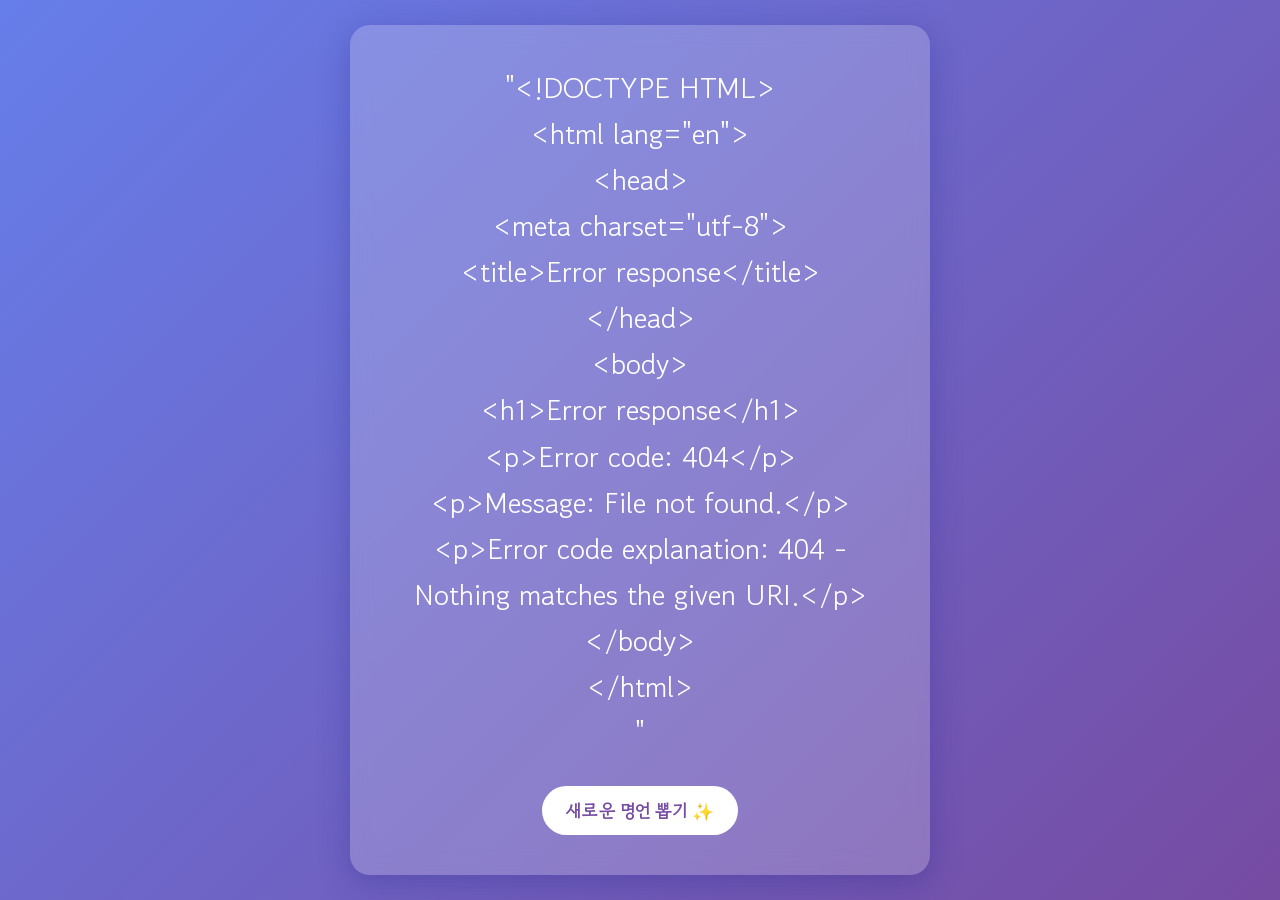
==== src/main/resources/static/index.html @ de22cd5b "feat: 메인 프론트엔드 화면(index.html) 추가" ====
<!DOCTYPE html>
<html lang="ko">
<head>
    <meta charset="UTF-8">
    <meta name="viewport" content="width=device-width, initial-scale=1.0">
    <title>오늘의 명언</title>
    <link rel="preconnect" href="https://fonts.googleapis.com">
    <link rel="preconnect" href="https://fonts.gstatic.com" crossorigin>
    <link href="https://fonts.googleapis.com/css2?family=Gowun+Dodum&display=swap" rel="stylesheet">

    <style>
        /* 배경 화면 꾸미기 */
        body {
            margin: 0;
            padding: 0;
            height: 100vh;
            display: flex;
            justify-content: center;
            align-items: center;
            font-family: 'Gowun Dodum', sans-serif;
            background: linear-gradient(135deg, #667eea 0%, #764ba2 100%);
            color: white;
        }
        /* 명언이 들어갈 반투명 유리 상자 (글래스모피즘) */
        .quote-box {
            background: rgba(255, 255, 255, 0.2);
            backdrop-filter: blur(10px);
            padding: 40px;
            border-radius: 20px;
            text-align: center;
            box-shadow: 0 8px 32px 0 rgba(31, 38, 135, 0.3);
            max-width: 80%;
            width: 500px;
        }
        /* 명언 글씨 크기 설정 */
        .quote-text {
            font-size: 1.8rem;
            line-height: 1.6;
            margin-bottom: 30px;
            min-height: 80px;
            word-break: keep-all;
        }
        /* 버튼 꾸미기 */
        .btn {
            background-color: white;
            color: #764ba2;
            border: none;
            padding: 12px 24px;
            font-size: 1.1rem;
            font-family: inherit;
            font-weight: bold;
            border-radius: 30px;
            cursor: pointer;
            transition: transform 0.2s, box-shadow 0.2s;
        }
        /* 버튼에 마우스 올렸을 때 효과 */
        .btn:hover {
            transform: translateY(-3px);
            box-shadow: 0 5px 15px rgba(0,0,0,0.2);
        }
    </style>
</head>
<body>

<div class="quote-box">
    <div class="quote-text" id="quoteText">오늘의 명언을 불러오는 중입니다...</div>
    <button class="btn" onclick="fetchQuote()">새로운 명언 뽑기 ✨</button>
</div>

<script>
    // 백엔드(주방)에서 명언을 가져오는 자바스크립트 로봇
    async function fetchQuote() {
        const quoteElement = document.getElementById('quoteText');
        quoteElement.innerText = "명언을 찾고 있어요... 🔍";

        try {
            // 사장님이 만든 API로 요청을 보냅니다!
            const response = await fetch('/api/quote');
            const text = await response.text();
            // 화면에 명언을 짠! 하고 보여줍니다.
            quoteElement.innerText = `"${text}"`;
        } catch (error) {
            quoteElement.innerText = "명언을 불러오는데 실패했습니다 😢";
            console.error("에러 발생:", error);
        }
    }

    // 인터넷 창이 처음 열릴 때 명언을 바로 한 번 뽑아줍니다.
    window.onload = fetchQuote;
</script>
</body>
</html>
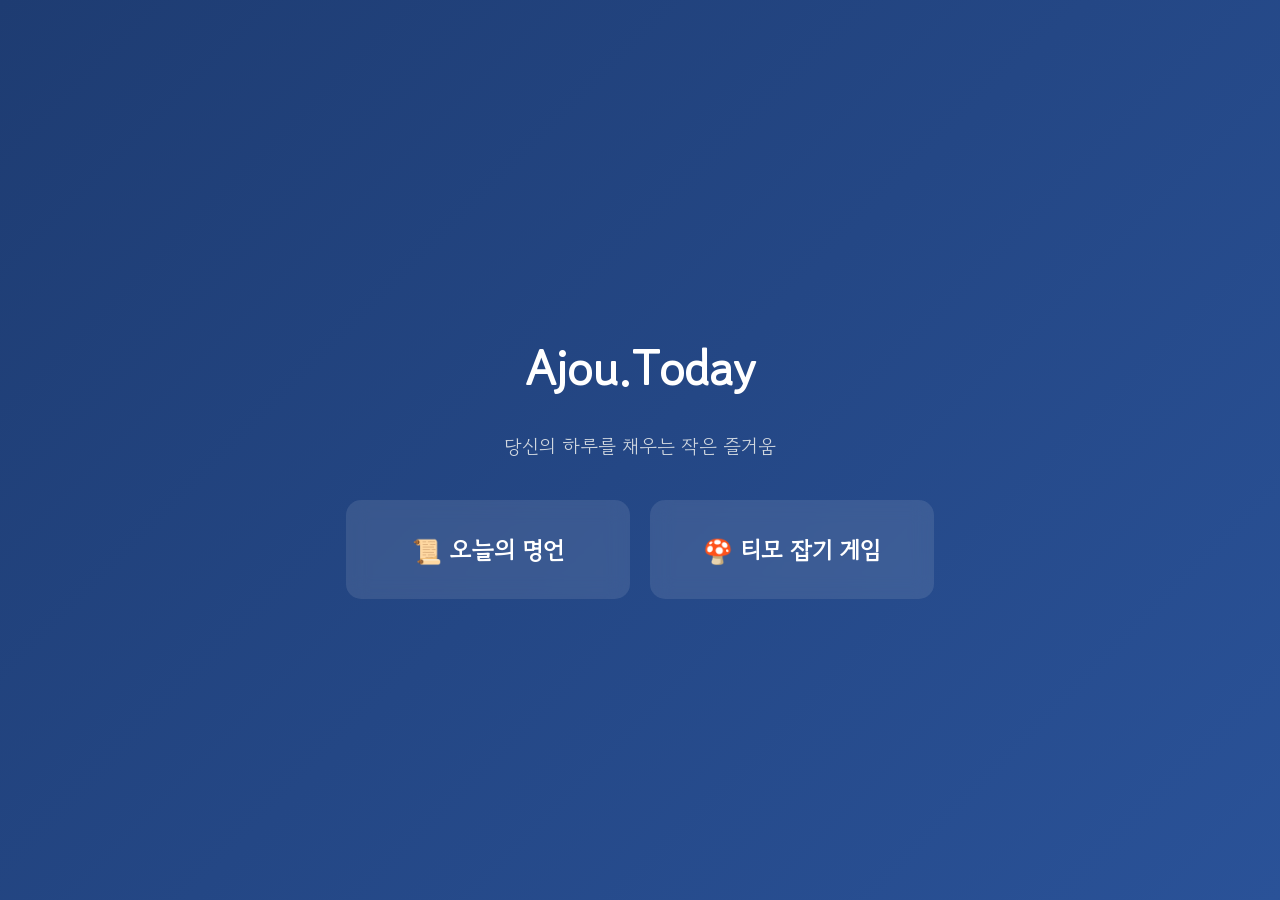
==== commit d0ebc607: "feat: 메인 포털 화면 및 티모 잡기 게임 추가" ====
--- a/src/main/resources/static/index.html
+++ b/src/main/resources/static/index.html
@@ -3,90 +3,38 @@
 <head>
     <meta charset="UTF-8">
     <meta name="viewport" content="width=device-width, initial-scale=1.0">
-    <title>오늘의 명언</title>
-    <link rel="preconnect" href="https://fonts.googleapis.com">
-    <link rel="preconnect" href="https://fonts.gstatic.com" crossorigin>
+    <title>Ajou Today 메인 포털</title>
     <link href="https://fonts.googleapis.com/css2?family=Gowun+Dodum&display=swap" rel="stylesheet">
-
     <style>
-        /* 배경 화면 꾸미기 */
         body {
-            margin: 0;
-            padding: 0;
-            height: 100vh;
-            display: flex;
-            justify-content: center;
-            align-items: center;
+            margin: 0; padding: 0; height: 100vh;
+            display: flex; flex-direction: column; justify-content: center; align-items: center;
             font-family: 'Gowun Dodum', sans-serif;
-            background: linear-gradient(135deg, #667eea 0%, #764ba2 100%);
-            color: white;
+            background: linear-gradient(135deg, #1e3c72 0%, #2a5298 100%);
+            color: white; text-align: center;
         }
-        /* 명언이 들어갈 반투명 유리 상자 (글래스모피즘) */
-        .quote-box {
-            background: rgba(255, 255, 255, 0.2);
-            backdrop-filter: blur(10px);
-            padding: 40px;
-            border-radius: 20px;
-            text-align: center;
-            box-shadow: 0 8px 32px 0 rgba(31, 38, 135, 0.3);
-            max-width: 80%;
-            width: 500px;
+        h1 { font-size: 3rem; margin-bottom: 10px; }
+        p { font-size: 1.2rem; margin-bottom: 40px; color: #d1d8e0; }
+        .menu-container { display: flex; gap: 20px; flex-wrap: wrap; justify-content: center;}
+        .menu-card {
+            background: rgba(255, 255, 255, 0.1); backdrop-filter: blur(10px);
+            padding: 30px 40px; border-radius: 15px; text-decoration: none; color: white;
+            font-size: 1.5rem; font-weight: bold; border: 2px solid transparent;
+            transition: all 0.3s ease; width: 200px;
         }
-        /* 명언 글씨 크기 설정 */
-        .quote-text {
-            font-size: 1.8rem;
-            line-height: 1.6;
-            margin-bottom: 30px;
-            min-height: 80px;
-            word-break: keep-all;
-        }
-        /* 버튼 꾸미기 */
-        .btn {
-            background-color: white;
-            color: #764ba2;
-            border: none;
-            padding: 12px 24px;
-            font-size: 1.1rem;
-            font-family: inherit;
-            font-weight: bold;
-            border-radius: 30px;
-            cursor: pointer;
-            transition: transform 0.2s, box-shadow 0.2s;
-        }
-        /* 버튼에 마우스 올렸을 때 효과 */
-        .btn:hover {
-            transform: translateY(-3px);
-            box-shadow: 0 5px 15px rgba(0,0,0,0.2);
+        .menu-card:hover {
+            background: rgba(255, 255, 255, 0.2); transform: translateY(-5px);
+            border: 2px solid #fff; box-shadow: 0 10px 20px rgba(0,0,0,0.3);
         }
     </style>
 </head>
 <body>
+<h1>Ajou.Today</h1>
+<p>당신의 하루를 채우는 작은 즐거움</p>
 
-<div class="quote-box">
-    <div class="quote-text" id="quoteText">오늘의 명언을 불러오는 중입니다...</div>
-    <button class="btn" onclick="fetchQuote()">새로운 명언 뽑기 ✨</button>
+<div class="menu-container">
+    <a href="/quote.html" class="menu-card">📜 오늘의 명언</a>
+    <a href="/game.html" class="menu-card">🍄 티모 잡기 게임</a>
 </div>
-
-<script>
-    // 백엔드(주방)에서 명언을 가져오는 자바스크립트 로봇
-    async function fetchQuote() {
-        const quoteElement = document.getElementById('quoteText');
-        quoteElement.innerText = "명언을 찾고 있어요... 🔍";
-
-        try {
-            // 사장님이 만든 API로 요청을 보냅니다!
-            const response = await fetch('/api/quote');
-            const text = await response.text();
-            // 화면에 명언을 짠! 하고 보여줍니다.
-            quoteElement.innerText = `"${text}"`;
-        } catch (error) {
-            quoteElement.innerText = "명언을 불러오는데 실패했습니다 😢";
-            console.error("에러 발생:", error);
-        }
-    }
-
-    // 인터넷 창이 처음 열릴 때 명언을 바로 한 번 뽑아줍니다.
-    window.onload = fetchQuote;
-</script>
 </body>
 </html>
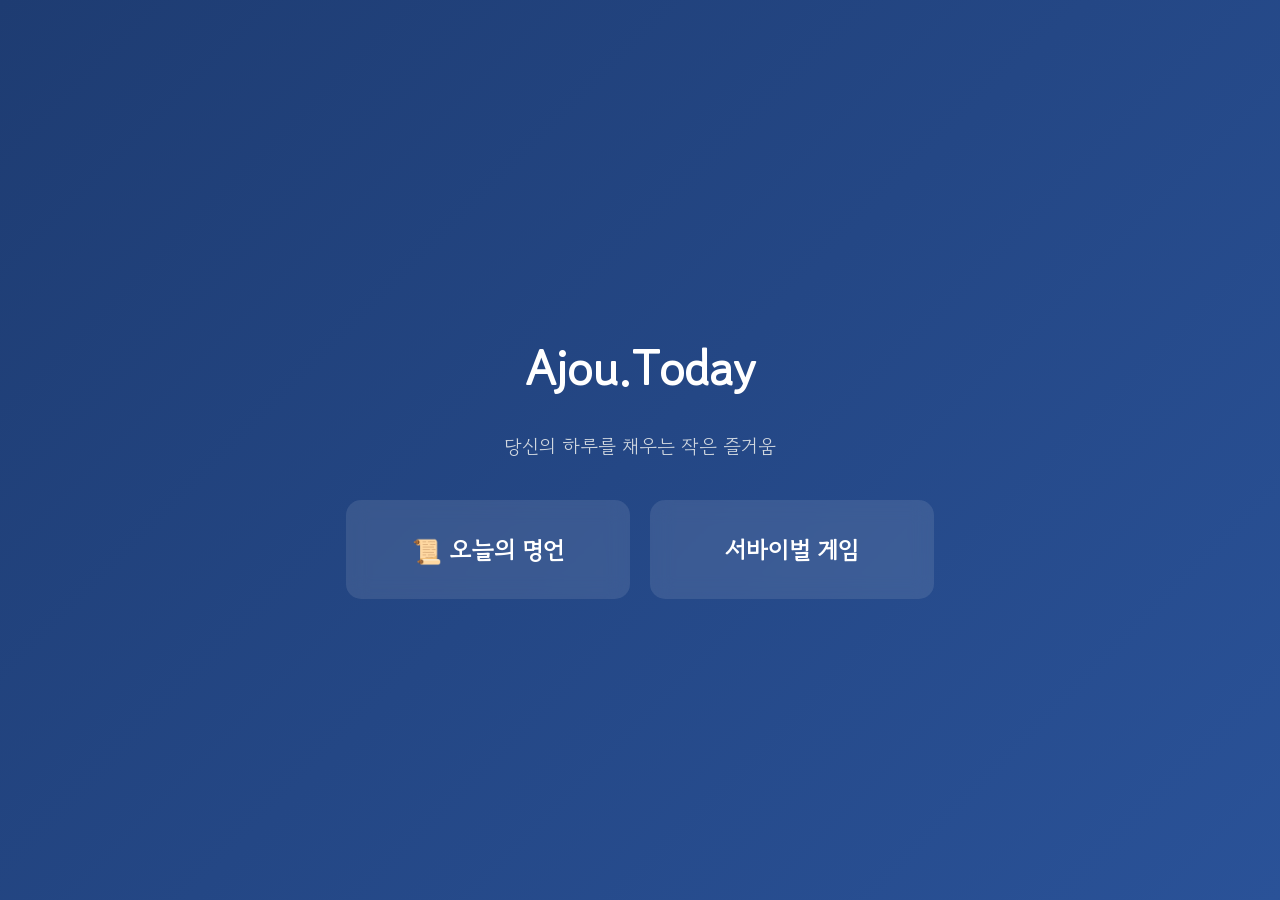
==== commit 020baff8: "feat: survival 게임 메인 화면에 바로가기 추가" ====
--- a/src/main/resources/static/index.html
+++ b/src/main/resources/static/index.html
@@ -33,8 +33,8 @@
 <p>당신의 하루를 채우는 작은 즐거움</p>
 
 <div class="menu-container">
-    <a href="/quote.html" class="menu-card">📜 오늘의 명언</a>
-    <a href="/game.html" class="menu-card">🍄 티모 잡기 게임</a>
+    <a href="/quote" class="menu-card">📜 오늘의 명언</a>
+    <a href="/survival" class="menu-card">서바이벌 게임</a>
 </div>
 </body>
 </html>
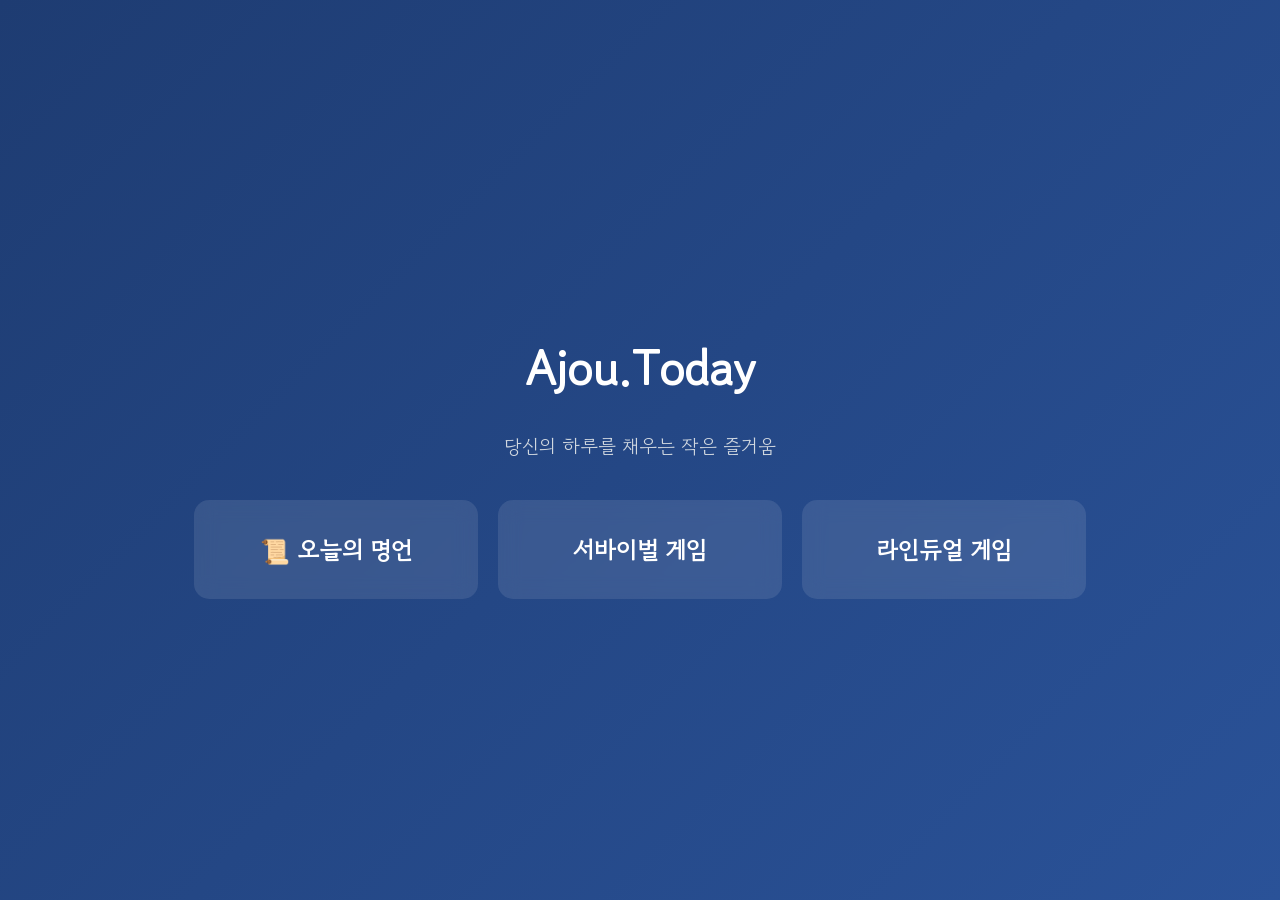
==== commit 27a64957: "make line dule" ====
--- a/src/main/resources/static/index.html
+++ b/src/main/resources/static/index.html
@@ -35,6 +35,7 @@
 <div class="menu-container">
     <a href="/quote" class="menu-card">📜 오늘의 명언</a>
     <a href="/survival" class="menu-card">서바이벌 게임</a>
+    <a href="/lineduel/index.html" class="menu-card">라인듀얼 게임</a>
 </div>
 </body>
 </html>
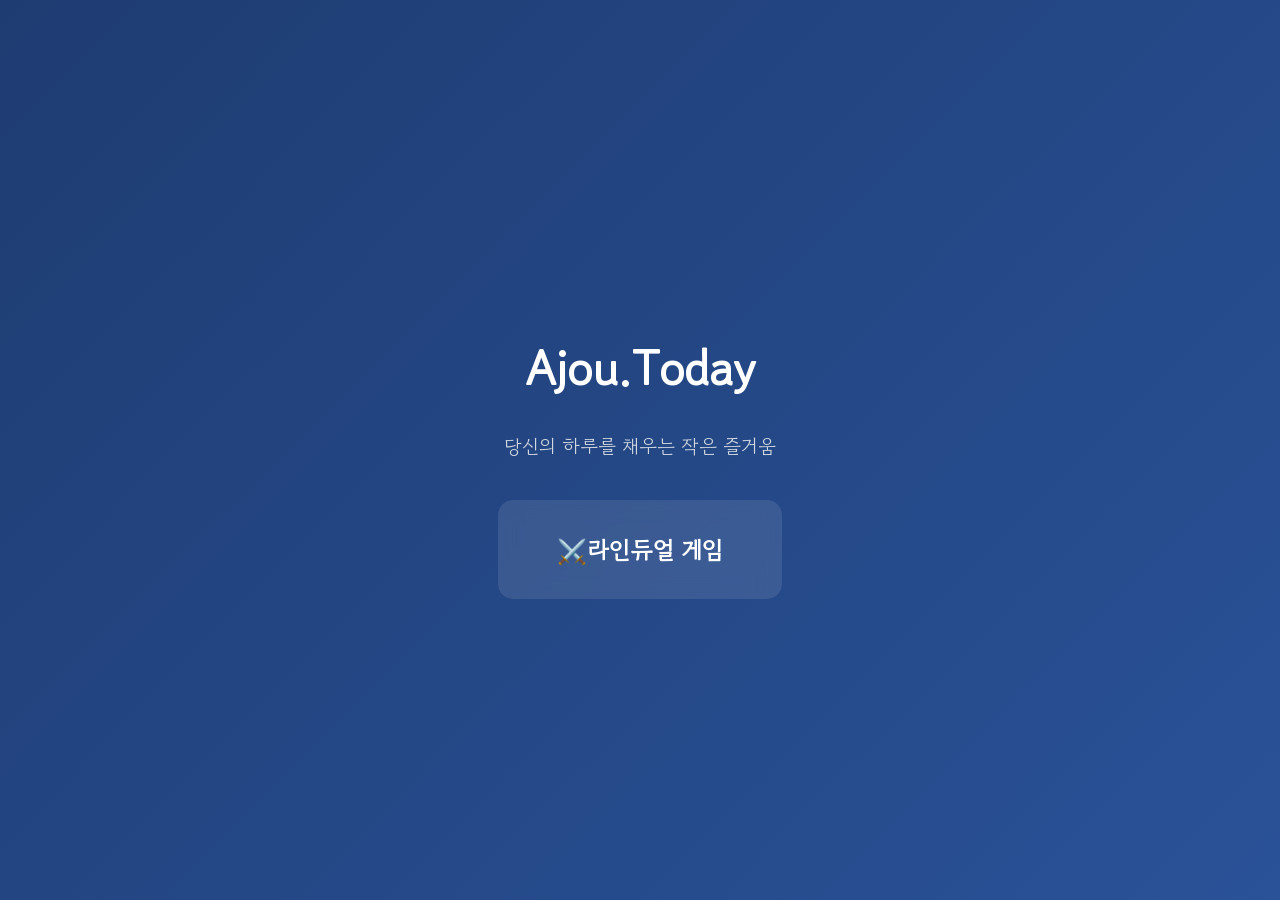
==== commit 47767766: "feat: line duel 애니매이션 추가 및 css 적용" ====
--- a/src/main/resources/static/index.html
+++ b/src/main/resources/static/index.html
@@ -33,9 +33,11 @@
 <p>당신의 하루를 채우는 작은 즐거움</p>
 
 <div class="menu-container">
+    <a href="/lineduel" class="menu-card">⚔️라인듀얼 게임</a>
+    <!--
     <a href="/quote" class="menu-card">📜 오늘의 명언</a>
     <a href="/survival" class="menu-card">서바이벌 게임</a>
-    <a href="/lineduel/index.html" class="menu-card">라인듀얼 게임</a>
+    -->
 </div>
 </body>
 </html>
